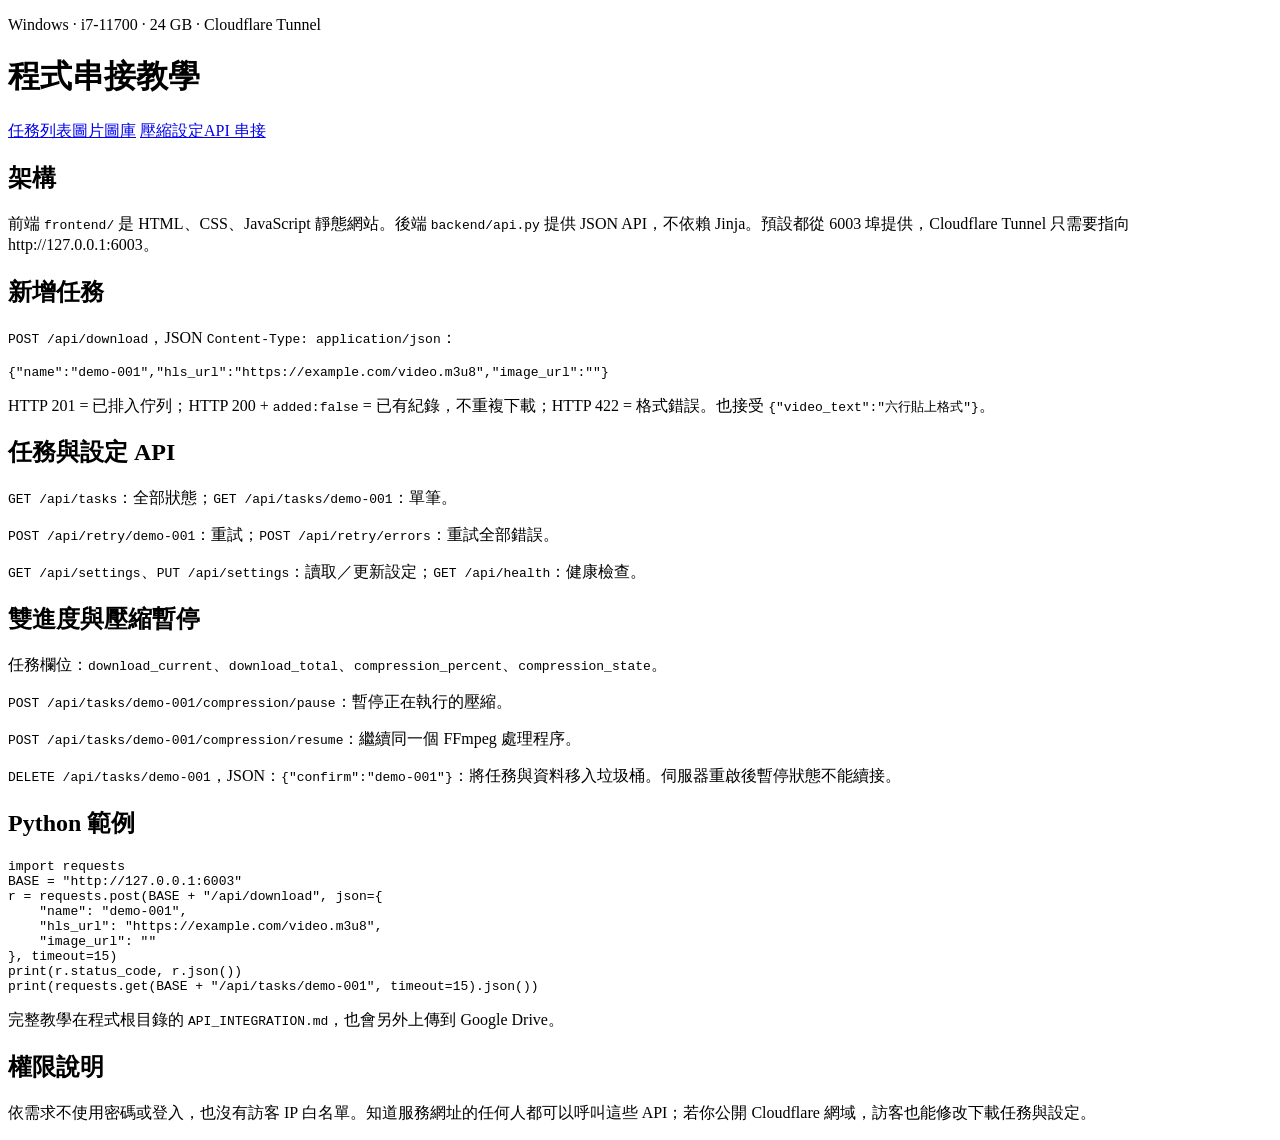
==== frontend/api-docs.html @ fa97d3d7 "Add Jable downloader with dual progress, pause/resume compression and safe trash" ====
<!doctype html>
<html lang="zh-Hant">
<head><meta charset="utf-8"><meta name="viewport" content="width=device-width, initial-scale=1">
<title>API 串接 | Jable Server</title><link rel="stylesheet" href="/assets/style.css?v=20261104-images-fix4"></head>
<body><main class="shell"><header class="topbar">
  <div><p class="eyebrow">Windows · i7-11700 · 24 GB · Cloudflare Tunnel</p><h1>程式串接教學</h1></div>
  <nav class="nav"><a class="nav-link " href="/">任務列表</a><a class="nav-link " href="/gallery">圖片圖庫</a>
  <a class="nav-link " href="/settings">壓縮設定</a><a class="nav-link active" href="/api-docs">API 串接</a></nav>
</header>
<section class="surface"><h2>架構</h2><p class="muted">前端 <code>frontend/</code> 是 HTML、CSS、JavaScript 靜態網站。後端 <code>backend/api.py</code> 提供 JSON API，不依賴 Jinja。預設都從 6003 埠提供，Cloudflare Tunnel 只需要指向 http://127.0.0.1:6003。</p></section>
<section class="surface"><h2>新增任務</h2><p><code>POST /api/download</code>，JSON <code>Content-Type: application/json</code>：</p>
<pre class="api-example"><code>{"name":"demo-001","hls_url":"https://example.com/video.m3u8","image_url":""}</code></pre>
<p>HTTP 201 = 已排入佇列；HTTP 200 + <code>added:false</code> = 已有紀錄，不重複下載；HTTP 422 = 格式錯誤。也接受 <code>{"video_text":"六行貼上格式"}</code>。</p></section>
<section class="surface"><h2>任務與設定 API</h2><p><code>GET /api/tasks</code>：全部狀態；<code>GET /api/tasks/demo-001</code>：單筆。</p>
<p><code>POST /api/retry/demo-001</code>：重試；<code>POST /api/retry/errors</code>：重試全部錯誤。</p>
<p><code>GET /api/settings</code>、<code>PUT /api/settings</code>：讀取／更新設定；<code>GET /api/health</code>：健康檢查。</p></section>
<section class="surface"><h2>雙進度與壓縮暫停</h2><p>任務欄位：<code>download_current</code>、<code>download_total</code>、<code>compression_percent</code>、<code>compression_state</code>。</p><p><code>POST /api/tasks/demo-001/compression/pause</code>：暫停正在執行的壓縮。</p><p><code>POST /api/tasks/demo-001/compression/resume</code>：繼續同一個 FFmpeg 處理程序。</p><p><code>DELETE /api/tasks/demo-001</code>，JSON：<code>{"confirm":"demo-001"}</code>：將任務與資料移入垃圾桶。伺服器重啟後暫停狀態不能續接。</p></section>
<section class="surface"><h2>Python 範例</h2><pre class="api-example"><code>import requests
BASE = "http://127.0.0.1:6003"
r = requests.post(BASE + "/api/download", json={
    "name": "demo-001",
    "hls_url": "https://example.com/video.m3u8",
    "image_url": ""
}, timeout=15)
print(r.status_code, r.json())
print(requests.get(BASE + "/api/tasks/demo-001", timeout=15).json())</code></pre>
<p class="muted">完整教學在程式根目錄的 <code>API_INTEGRATION.md</code>，也會另外上傳到 Google Drive。</p></section>
<section class="surface"><h2>權限說明</h2><p class="muted">依需求不使用密碼或登入，也沒有訪客 IP 白名單。知道服務網址的任何人都可以呼叫這些 API；若你公開 Cloudflare 網域，訪客也能修改下載任務與設定。</p></section></main><script src="/assets/config.js?v=20261104-images-fix4"></script><script src="/assets/app.js?v=20261104-images-fix4" defer></script></body></html>
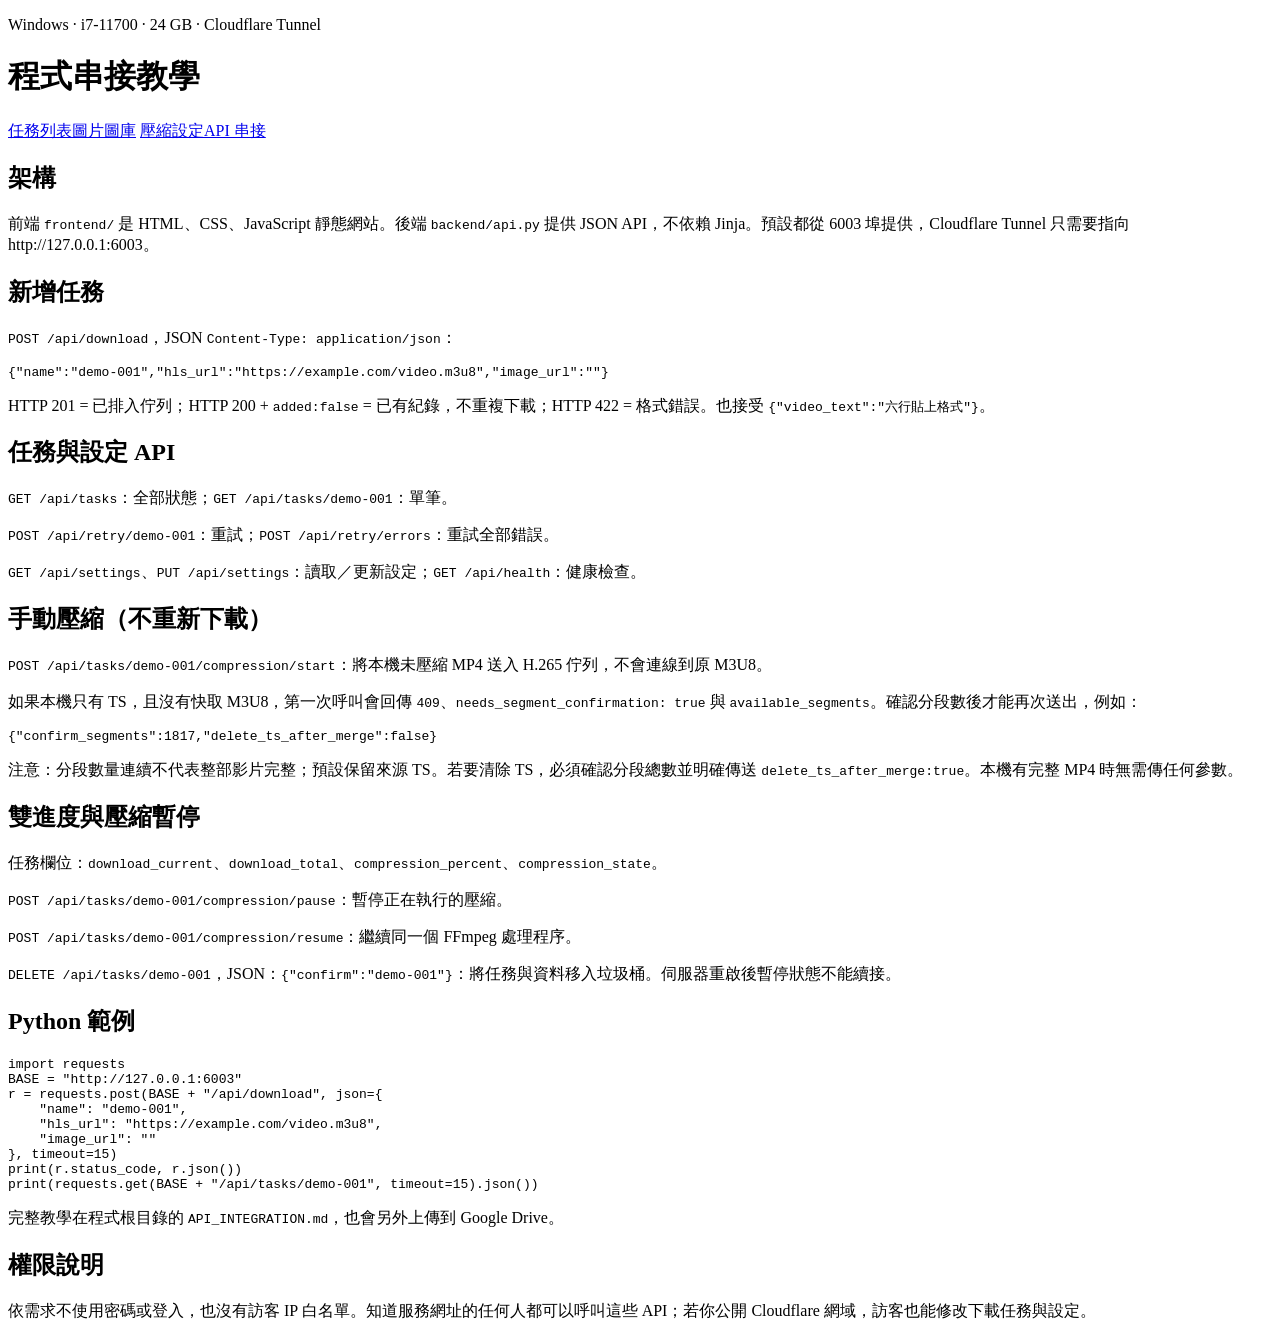
==== commit 15b39543: "Add manual offline compression for existing MP4/TS with confirmation and progress" ====
--- a/frontend/api-docs.html
+++ b/frontend/api-docs.html
@@ -14,6 +14,10 @@
 <section class="surface"><h2>任務與設定 API</h2><p><code>GET /api/tasks</code>：全部狀態；<code>GET /api/tasks/demo-001</code>：單筆。</p>
 <p><code>POST /api/retry/demo-001</code>：重試；<code>POST /api/retry/errors</code>：重試全部錯誤。</p>
 <p><code>GET /api/settings</code>、<code>PUT /api/settings</code>：讀取／更新設定；<code>GET /api/health</code>：健康檢查。</p></section>
+<section class="surface"><h2>手動壓縮（不重新下載）</h2><p><code>POST /api/tasks/demo-001/compression/start</code>：將本機未壓縮 MP4 送入 H.265 佇列，不會連線到原 M3U8。</p>
+<p>如果本機只有 TS，且沒有快取 M3U8，第一次呼叫會回傳 <code>409</code>、<code>needs_segment_confirmation: true</code> 與 <code>available_segments</code>。確認分段數後才能再次送出，例如：</p>
+<pre class="api-example"><code>{"confirm_segments":1817,"delete_ts_after_merge":false}</code></pre>
+<p class="muted">注意：分段數量連續不代表整部影片完整；預設保留來源 TS。若要清除 TS，必須確認分段總數並明確傳送 <code>delete_ts_after_merge:true</code>。本機有完整 MP4 時無需傳任何參數。</p></section>
 <section class="surface"><h2>雙進度與壓縮暫停</h2><p>任務欄位：<code>download_current</code>、<code>download_total</code>、<code>compression_percent</code>、<code>compression_state</code>。</p><p><code>POST /api/tasks/demo-001/compression/pause</code>：暫停正在執行的壓縮。</p><p><code>POST /api/tasks/demo-001/compression/resume</code>：繼續同一個 FFmpeg 處理程序。</p><p><code>DELETE /api/tasks/demo-001</code>，JSON：<code>{"confirm":"demo-001"}</code>：將任務與資料移入垃圾桶。伺服器重啟後暫停狀態不能續接。</p></section>
 <section class="surface"><h2>Python 範例</h2><pre class="api-example"><code>import requests
 BASE = "http://127.0.0.1:6003"
